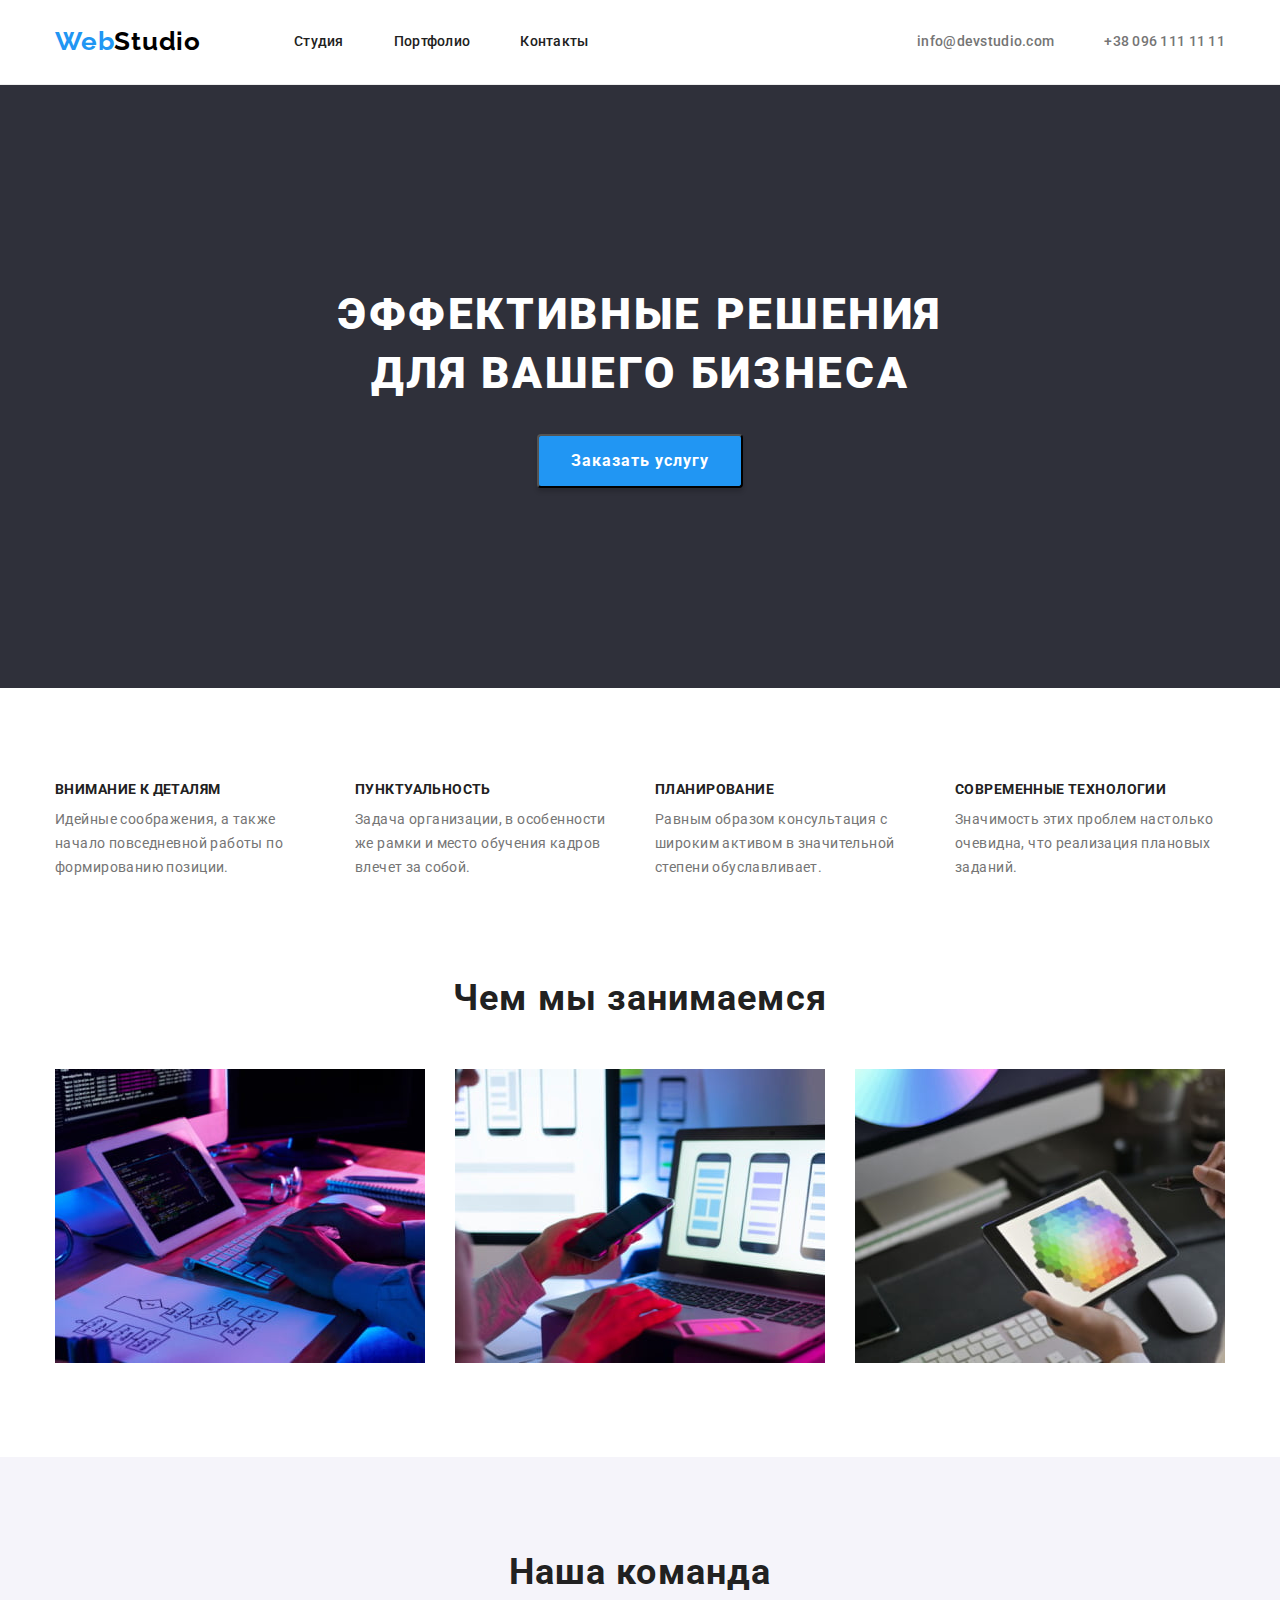
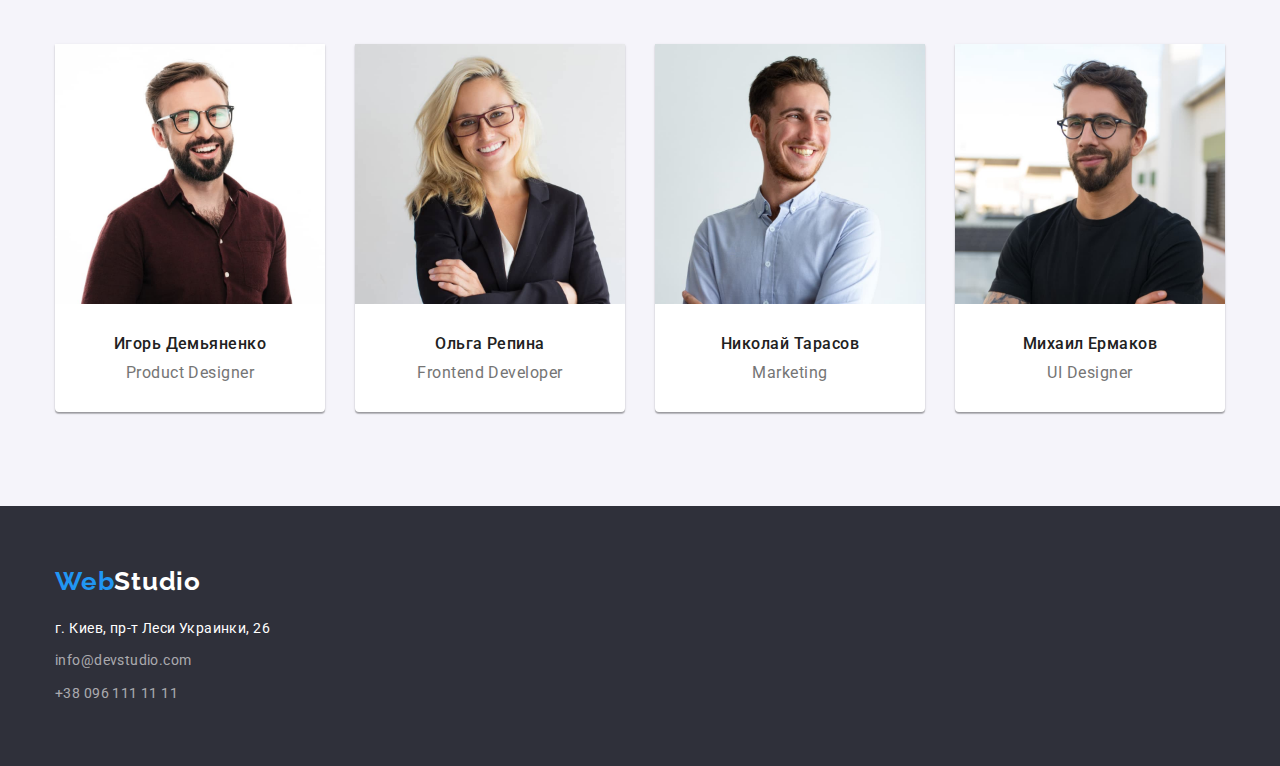
==== index.html @ 852a6ca8 "Додавання фону" ====
<!DOCTYPE html>
<html lang="ru">

<head>
    <meta charset="UTF-8">
    <meta http-equiv="X-UA-Compatible" content="IE=edge">
    <meta name="viewport" content="width=device-width, initial-scale=1.0">
    <link rel="preconnect" href="https://fonts.googleapis.com">
    <link rel="preconnect" href="https://fonts.gstatic.com" crossorigin>
    <link href="https://fonts.googleapis.com/css2?family=Raleway:wght@700&family=Roboto:wght@400;500;700;900&display=swap"
        rel="stylesheet">
    <link rel="stylesheet" href="https://cdnjs.cloudflare.com/ajax/libs/modern-normalize/1.0.0/modern-normalize.min.css"/>
    <link rel="stylesheet" href="./css/styles.css">
    <title>Студия</title>
</head>

<body>
    <header class="page-header">
        <div class="container main-nav">
            <nav class="main-nav">
                <a class="logo" href="./index.html">Web<span class="logo-header">Studio</span></a>
                <ul class="site-nav">
                    <li class="site-nav-item"><a class="site-nav-link" href="#">Студия</a></li>
                    <li class="site-nav-item"><a class="site-nav-link" href="./portfolio.html">Портфолио</a></li>
                    <li class="site-nav-item"><a class="site-nav-link" href="#">Контакты</a></li>
                </ul>
            </nav>
            <ul class="auth-nav">
                <li class="auth-nav-item"><a class="auth-nav-link" href="mailto:info@devstudio.com">info@devstudio.com</a></li>
                <li class="auth-nav-item"><a class="auth-nav-link" href="tel:+380961111111">+38 096 111 11 11</a></li>
            </ul>
        </div>
    </header>
    <main class="page-main">
        <!--Шапка-->
        <section class="main-section">
            <div class="container">
                <h1 class="main-title">Эффективные решения для вашего бизнеса</h1>
                <button class="main-button" type="button">Заказать услугу</button>
            </div>
        </section>
        <!--Особенности-->
        <section class="section">
            <div class="container">
                <h2 class="visually-hidden">Наши преимущества</h2>
                <ul class="feature-list">
                    <li class="feature-list-item">
                        <h3 class="feature-list-title">Внимание к деталям</h3>
                        <p class="feature-list-text">Идейные соображения, а также начало повседневной работы по формированию позиции.
                        </p>
                    </li>
                    <li class="feature-list-item">
                        <h3 class="feature-list-title">Пунктуальность</h3>
                        <p class="feature-list-text">Задача организации, в особенности же рамки и место обучения кадров влечет за собой.
                        </p>
                    </li>
                    <li class="feature-list-item">
                        <h3 class="feature-list-title">Планирование</h3>
                        <p class="feature-list-text">Равным образом консультация с широким активом в значительной степени обуславливает.
                        </p>
                    </li>
                    <li class="feature-list-item">
                        <h3 class="feature-list-title">Современные технологии</h3>
                        <p class="feature-list-text">Значимость этих проблем настолько очевидна, что реализация плановых заданий.</p>
                    </li>
                </ul>
            </div>
        </section>
        <!--Чем мы занимаемся-->
        <section class="work section">
            <div class="container">
                <h2 class="section-title">Чем мы занимаемся</h2>
                <ul class="work-list">
                    <li class="work-list-item"><img src="./images/box1.jpg" alt="Печатает разметку сайта или приложении" width="370" height="294">
                    </li>
                    <li class="work-list-item"><img src="./images/box2.jpg" alt="Разрабатывает мобильные приложения" width="370" height="294">
                    </li>
                    <li class="work-list-item"><img src="./images/box3.jpg" alt="Оформляет сайты или приложения" width="370" height="294"></li>
                </ul>
            </div>
        </section>
        <!--Наша команда-->
        <section class="team section">
            <div class="container">
                <h2 class="section-title">Наша команда</h2>
                <ul class="team-list">
                    <li class="team-list-item">
                        <img src="./images/Igor_Demyanenko.jpg" alt="Игорь Демьяненко" width="270" height="260">
                        <div class="team-info">
                            <h3 class="team-list-title">Игорь Демьяненко</h3>
                            <p class="team-list-text">Product Designer</p>
                        </div>
                    </li>
                    <li class="team-list-item">
                        <img src="./images/Olga_Repina.jpg" alt="Ольга Репина" width="270" height="260">
                        <div class="team-info">
                            <h3 class="team-list-title">Ольга Репина</h3>
                            <p class="team-list-text">Frontend Developer</p>
                        </div>
                    </li>
                    <li class="team-list-item">
                        <img src="./images/Nikolai_Tarasov.jpg" alt="Николай Тарасов" width="270" height="260">
                        <div class="team-info">
                            <h3 class="team-list-title">Николай Тарасов</h3>
                            <p class="team-list-text">Marketing</p>
                        </div>
                    </li>
                    <li class="team-list-item">
                        <img src="./images/Mikhail_Ermakov.jpg" alt="Михаил Ермаков" width="270" height="260">
                        <div class="team-info">
                            <h3 class="team-list-title">Михаил Ермаков</h3>
                            <p class="team-list-text">UI Designer</p>
                        </div>
                    </li>
                </ul>
            </div>
        </section>
    </main>
    <footer class="page-footer">
        <div class="container footer-list">
            <a class="logo" href="./index.html">Web<span class="logo-footer">Studio</span></a>
            <address class="addres-info">
                <ul class="address-list">
                    <li class="address-item"><a class="address-list-map" href="http://surl.li/bkaxq" target="_blank" rel="noreferrer noopener">г. Киев,
                            пр-т Леси Украинки, 26</a></li>
                    <li class="address-item"><a class="address-list-link" href="mailto:info@devstudio.com">info@devstudio.com</a></li>
                    <li class="address-item"><a class="address-list-link" href="tel:+380961111111">+38 096 111 11 11</a></li>
                </ul>
            </address>
        </div>
    </footer>
</body>
</html>
---- css/styles.css ----
:root {
    --title-color: #212121;
    --text-color: #757575;
    --accent-color: #2196f3;
    --primary-white-color: #ffffff;
    --whitecolor-60color: rgba(255, 255, 255, 0.6);
    --dark-background-color: #2f303a;
    --light-background-color: #f5f4fa;
    --logo-black: #000000;
    --box-shadow-color:rgba(0, 0, 0, 0.15);
    --border-color: #eeeeee;
  }
  body {
    font-family: 'Roboto', sans-serif;
    color: var(--text-color);
    background-color: var(--primary-white-color)
  }
  ul {
    list-style: none;
    margin-top: 0px;
    margin-bottom: 0px;
    padding: 0px;
  }
  h1, h2, h3, p {
    margin: 0px 0px;
  }
  .visually-hidden {
    position: absolute;
    clip: rect(0 0 0 0);
    width: 1px;
    height: 1px;
    margin: -1px;
  }
  img {
    display: block;
    max-width: 100%;
    height: auto;
  }
  .container {
    width: 1200px;
    margin: 0 auto;
    padding-left: 15px;
    padding-right: 15px;
  }
  .section {
    padding: 94px 0px;
  }
  .section-title {
    color: var(--title-color);
    font-weight: 700;
    font-size: 36px;
    line-height: 1.17;
    text-align: center;
    letter-spacing: 0.03em;
  }
  .page-header {
    border-bottom: 1px solid var(--border-color);
  }
  /*Лого*/
  .logo {
    font-family: 'Raleway';
    color: var(--accent-color);
    font-weight: 700;
    font-size: 26px;
    line-height: 1.19;
    letter-spacing: 0.03em;
    text-decoration-line: none;
  }
  .logo-header {
    padding: 24px 0 25px;
    color: var(--logo-black);
    font-weight: 700;
    font-size: 26px;
    line-height: 1.19;
    letter-spacing: 0.03em;
  }
  .logo-footer {
    margin-top: 60px;
    margin-bottom: 20px;
    color: var(--primary-white-color);
    font-weight: 700;
    font-size: 26px;
    line-height: 1.19;
    letter-spacing: 0.03em;
  }
  /*Навігація*/
  .main-nav {
    display: flex;
    align-items: center;
    justify-content: space-between;
  }
  .site-nav {
    display: flex;
    margin-left: 93px;
  }
  .site-nav-item:not(:last-child) {
    margin-right: 50px;
  }
  .site-nav-link {
    display: block;
    padding: 32px 0;
    color: var(--title-color);
    font-weight: 500;
    font-size: 14px;
    line-height: 1.14;
    letter-spacing: 0.02em;
    text-decoration-line: none;
  }
  .site-nav-link:hover,
  .site-nav-link:focus {
    color: var(--accent-color);
  }
  .auth-nav {
    display: flex;
  }
  .auth-nav-item:not(:last-child) {
    margin-right: 50px;
  }
  .auth-nav-link {
    display: block;
    padding: 32px 0;
    color: var(--text-color);
    font-weight: 500;
    font-size: 14px;
    line-height: 1.4;
    letter-spacing: 0.02em;
    text-decoration-line: none;
  }
  .auth-nav-link:hover,
  .auth-nav-link:focus {
    color: var(--accent-color);
  }
  /*Шапка*/
  .main-section,
  .page-footer {
    background-color: var(--dark-background-color);
  }
  .main-section {
    padding: 200px 0 200px;
  }
  .main-title {
    color: var(--primary-white-color);
    font-weight: 900;
    font-size: 44px;
    line-height: 1.36;
    text-align: center;
    letter-spacing: 0.06em;
    text-transform: uppercase;
    max-width: 696px;
    margin: 0px auto 30px;
  }
  .main-button {
    color: var(--primary-white-color);
    background: var(--accent-color);
    font-weight: 700;
    font-size: 16px;
    line-height: 1.88;
    display: flex;
    align-items: center;
    text-align: center;
    letter-spacing: 0.06em;
    box-shadow: 0px 4px 4px var(--box-shadow-color);
    border-radius: 4px;
    cursor: pointer;
    margin: 0 auto;
    padding: 10px 32px;
  }
  /*Особенности*/
  .feature-list {
    display: flex;
    padding: 0px;
    margin: 0px;
  }
  .feature-list-item {
    width: 270px;
    height: 101px;
  }
  .feature-list-item:not(:last-child) {
    margin-right: 30px;
  }
  .feature-list-title {
    margin-bottom: 10px;
    color: var(--title-color);
    font-weight: 700;
    font-size: 14px;
    line-height: 1.14;
    letter-spacing: 0.03em;
    text-transform: uppercase;
  }
  .feature-list-text {
    font-size: 14px;
    line-height: 1.71;
    letter-spacing: 0.03em;
  }
  /*Чим ми займаємось*/
  .work {
    padding-top: 0px;
  }
  .work-list {
    display: flex;
    margin-top: 50px;
    padding: 0px;
  }
  .work-list-item:not(:last-child) {
    margin-right: 30px;
  }
  /*Наша команда*/
  .team {
    background-color: var(--light-background-color);
  }
  .team-list {
    display: flex;
    padding: 0px;
    margin: 50px 0 0;
  }
  .team-list-item:not(:last-child) {
    margin-right: 30px;
  }
  .team-list-item {
    background-color: var(--primary-white-color);
    box-shadow: 0px 1px 3px rgba(0, 0, 0, 0.12),
    0px 1px 1px rgba(0, 0, 0, 0.14),
    0px 2px 1px rgba(0, 0, 0, 0.2);
    border-radius: 0px 0px 4px 4px;
  }
  .team-info {
    padding-top: 30px;
    padding-bottom: 30px;
  }
  .team-list-title {
    margin-bottom: 10px;
    color: var(--title-color);
    font-weight: 500;
    font-size: 16px;
    line-height: 1.19;
    text-align: center;
    letter-spacing: 0.03em;
  }
  .team-list-text {
    font-size: 16px;
    line-height: 1.19;
    text-align: center;
    letter-spacing: 0.03em;
  }
  /*Підвал*/
  .page-footer {
    padding-top: 60px;
    padding-bottom: 60px;
  }
  .addres-info {
    margin-top: 20px;
  }
  .address-item:not(:first-child) {
    margin-top: 9px;
  }
  .address-list-map {
    color: var(--primary-white-color);
    font-size: 14px;
    line-height: 1.71;
    letter-spacing: 0.03em;
    font-style: normal;
    text-decoration-line: none;
  }
  .address-list-link {
    color: var(--whitecolor-60color);
    font-size: 14px;
    line-height: 1.71;
    letter-spacing: 0.03em;
    font-style: normal;
    text-decoration-line: none;
  }
  .address-list-map:hover,
  .address-list-map:focus {
    color: var(--accent-color);
  }
  .address-list-link:hover,
  .address-list-link:focus {
    color: var(--accent-color);
  }
  /*ПОРТФОЛІО*/
  /*Фільтри*/
  .container .portfolio {
    margin-top: 94px;
    margin-bottom: 94px;
  }
  .filters {
    display: flex;
    justify-content: center;
    margin-bottom: 50px;
  }
  .filters-item:not(:last-child) {
    margin-right: 8px;
  }
  .filters-button {
    background-color: var(--light-background-color);
    color: var(--title-color);
    font-weight: 500;
    font-size: 16px;
    line-height: 1.62;
    text-align: center;
    letter-spacing: 0.03em;
    cursor: pointer;
    border-radius: 4px;
    border: none;
    padding: 6px 22px;
  }
  .filters-button:hover,
  .filters-button:focus {
    color: var(--primary-white-color);
    background-color: var(--accent-color);
  }
  /*Проекти*/
  .projects {
    display: flex;
    flex-wrap: wrap;
    margin-top: -30px;
    margin-left: -30px;
  }
  .projects-item {
    margin-top: 30px;
    margin-left: 30px;
    flex-basis: calc((100% - 90px) / 3);
  }
  .projects-content {
    padding: 20px 24px;
    border: 1px solid var(--border-color)
  }
  .projects-title {
    margin-bottom: 4px;
    color: var(--title-color);
    font-weight: 700;
    font-size: 18px;
    line-height: 2;
    letter-spacing: 0.06em;
  }
  .projects-text {
    font-size: 16px;
    line-height: 1.88;
    letter-spacing: 0.03em;
  }
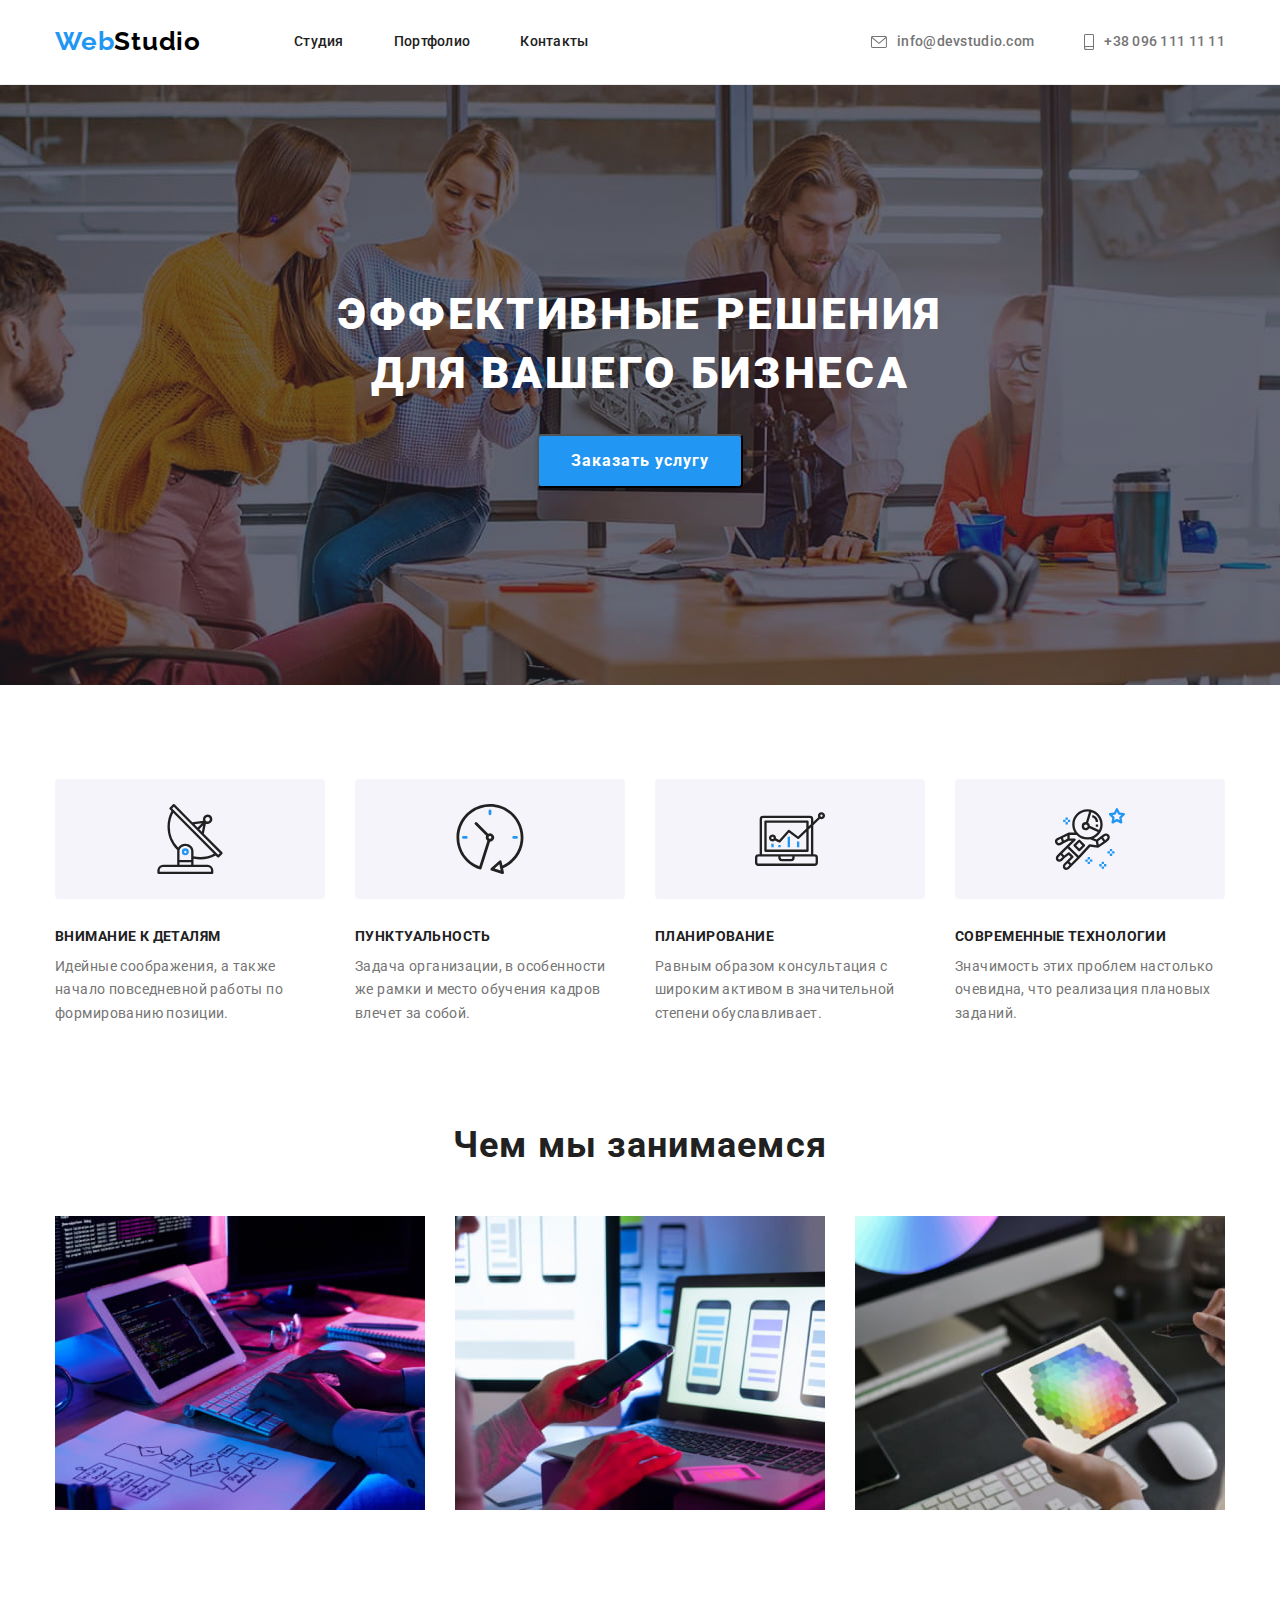
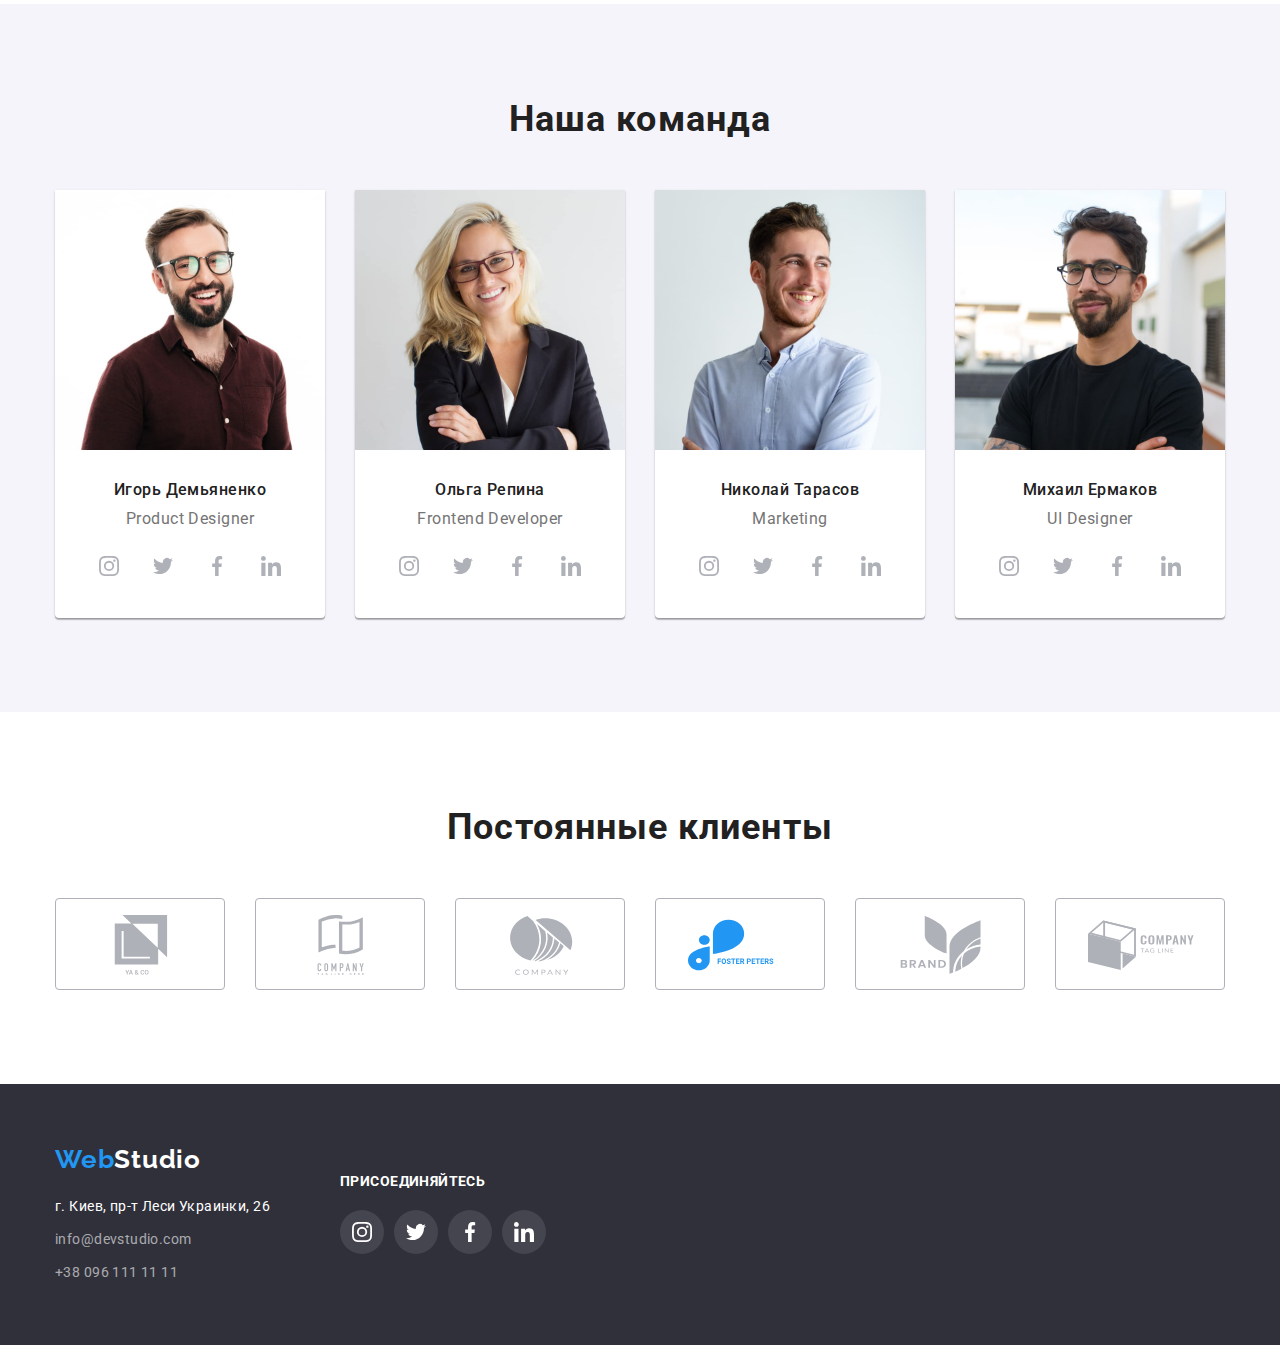
==== commit d253b0bd: "Додавання іконок" ====
--- a/index.html
+++ b/index.html
@@ -26,14 +26,23 @@
                 </ul>
             </nav>
             <ul class="auth-nav">
-                <li class="auth-nav-item"><a class="auth-nav-link" href="mailto:info@devstudio.com">info@devstudio.com</a></li>
-                <li class="auth-nav-item"><a class="auth-nav-link" href="tel:+380961111111">+38 096 111 11 11</a></li>
+                <li class="auth-nav-item">
+                    <a class="auth-nav-link" href="mailto:info@devstudio.com">
+                        <svg class="auth-nav-icon" width="16px" height="12px">
+                            <use href="./images/symbol-defs.svg#envelope"></use>
+                        </svg>
+                        info@devstudio.com</a></li>
+                <li class="auth-nav-item"><a class="auth-nav-link" href="tel:+380961111111">
+                    <svg class="auth-nav-icon" width="10px" height="16px">
+                        <use href="./images/symbol-defs.svg#smartphone"></use>
+                    </svg>
+                    +38 096 111 11 11</a></li>
             </ul>
         </div>
     </header>
     <main class="page-main">
         <!--Шапка-->
-        <section class="main-section">
+        <section class="main-section overlay">
             <div class="container">
                 <h1 class="main-title">Эффективные решения для вашего бизнеса</h1>
                 <button class="main-button" type="button">Заказать услугу</button>
@@ -45,21 +54,41 @@
                 <h2 class="visually-hidden">Наши преимущества</h2>
                 <ul class="feature-list">
                     <li class="feature-list-item">
+                        <div class="feature-icon">
+                            <svg class="auth-nav-icon" width="70px" height="70px">
+                                <use href="./images/symbol-defs.svg#antenna"></use>
+                            </svg>
+                        </div>
                         <h3 class="feature-list-title">Внимание к деталям</h3>
                         <p class="feature-list-text">Идейные соображения, а также начало повседневной работы по формированию позиции.
                         </p>
                     </li>
                     <li class="feature-list-item">
+                        <div class="feature-icon">
+                            <svg class="auth-nav-icon" width="70px" height="70px">
+                                <use href="./images/symbol-defs.svg#clock"></use>
+                            </svg>
+                        </div>
                         <h3 class="feature-list-title">Пунктуальность</h3>
                         <p class="feature-list-text">Задача организации, в особенности же рамки и место обучения кадров влечет за собой.
                         </p>
                     </li>
                     <li class="feature-list-item">
+                        <div class="feature-icon">
+                            <svg class="auth-nav-icon" width="70px" height="70px">
+                                <use href="./images/symbol-defs.svg#diagram"></use>
+                            </svg>
+                        </div>
                         <h3 class="feature-list-title">Планирование</h3>
                         <p class="feature-list-text">Равным образом консультация с широким активом в значительной степени обуславливает.
                         </p>
                     </li>
                     <li class="feature-list-item">
+                        <div class="feature-icon">
+                            <svg class="auth-nav-icon" width="70px" height="70px">
+                                <use href="./images/symbol-defs.svg#astronaut"></use>
+                            </svg>
+                        </div>
                         <h3 class="feature-list-title">Современные технологии</h3>
                         <p class="feature-list-text">Значимость этих проблем настолько очевидна, что реализация плановых заданий.</p>
                     </li>
@@ -89,6 +118,36 @@
                         <div class="team-info">
                             <h3 class="team-list-title">Игорь Демьяненко</h3>
                             <p class="team-list-text">Product Designer</p>
+                            <ul class="social-list">
+                                <li class="social-item">
+                                    <a>
+                                        <svg class="social-icon" width="20px" height="20px">
+                                            <use href="./images/symbol-defs.svg#instagram"></use>
+                                        </svg>
+                                    </a>
+                                </li>
+                                <li class="social-item">
+                                    <a>
+                                        <svg class="social-icon" width="20px" height="20px">
+                                            <use href="./images/symbol-defs.svg#twitter"></use>
+                                        </svg>
+                                    </a>
+                                </li>
+                                <li class="social-item">
+                                    <a>
+                                        <svg class="social-icon" width="20px" height="20px">
+                                            <use href="./images/symbol-defs.svg#facebook"></use>
+                                        </svg>
+                                    </a>
+                                </li>
+                                <li class="social-item">
+                                    <a>
+                                        <svg class="social-icon" width="20px" height="20px">
+                                            <use href="./images/symbol-defs.svg#linkedin"></use>
+                                        </svg>
+                                    </a>
+                                </li>
+                            </ul>
                         </div>
                     </li>
                     <li class="team-list-item">
@@ -96,6 +155,36 @@
                         <div class="team-info">
                             <h3 class="team-list-title">Ольга Репина</h3>
                             <p class="team-list-text">Frontend Developer</p>
+                            <ul class="social-list">
+                                <li class="social-item">
+                                    <a>
+                                        <svg class="social-icon" width="20px" height="20px">
+                                            <use href="./images/symbol-defs.svg#instagram"></use>
+                                        </svg>
+                                    </a>
+                                </li>
+                                <li class="social-item">
+                                    <a>
+                                        <svg class="social-icon" width="20px" height="20px">
+                                            <use href="./images/symbol-defs.svg#twitter"></use>
+                                        </svg>
+                                    </a>
+                                </li>
+                                <li class="social-item">
+                                    <a>
+                                        <svg class="social-icon" width="20px" height="20px">
+                                            <use href="./images/symbol-defs.svg#facebook"></use>
+                                        </svg>
+                                    </a>
+                                </li>
+                                <li class="social-item">
+                                    <a>
+                                        <svg class="social-icon" width="20px" height="20px">
+                                            <use href="./images/symbol-defs.svg#linkedin"></use>
+                                        </svg>
+                                    </a>
+                                </li>
+                            </ul>
                         </div>
                     </li>
                     <li class="team-list-item">
@@ -103,6 +192,36 @@
                         <div class="team-info">
                             <h3 class="team-list-title">Николай Тарасов</h3>
                             <p class="team-list-text">Marketing</p>
+                            <ul class="social-list">
+                                <li class="social-item">
+                                    <a>
+                                        <svg class="social-icon" width="20px" height="20px">
+                                            <use href="./images/symbol-defs.svg#instagram"></use>
+                                        </svg>
+                                    </a>
+                                </li>
+                                <li class="social-item">
+                                    <a>
+                                        <svg class="social-icon" width="20px" height="20px">
+                                            <use href="./images/symbol-defs.svg#twitter"></use>
+                                        </svg>
+                                    </a>
+                                </li>
+                                <li class="social-item">
+                                    <a>
+                                        <svg class="social-icon" width="20px" height="20px">
+                                            <use href="./images/symbol-defs.svg#facebook"></use>
+                                        </svg>
+                                    </a>
+                                </li>
+                                <li class="social-item">
+                                    <a>
+                                        <svg class="social-icon" width="20px" height="20px">
+                                            <use href="./images/symbol-defs.svg#linkedin"></use>
+                                        </svg>
+                                    </a>
+                                </li>
+                            </ul>
                         </div>
                     </li>
                     <li class="team-list-item">
@@ -110,7 +229,75 @@
                         <div class="team-info">
                             <h3 class="team-list-title">Михаил Ермаков</h3>
                             <p class="team-list-text">UI Designer</p>
-                        </div>
+                            <ul class="social-list">
+                                <li class="social-item">
+                                    <a>
+                                        <svg class="social-icon" width="20px" height="20px">
+                                            <use href="./images/symbol-defs.svg#instagram"></use>
+                                        </svg>
+                                    </a>
+                                </li>
+                                <li class="social-item">
+                                    <a>
+                                        <svg class="social-icon" width="20px" height="20px">
+                                            <use href="./images/symbol-defs.svg#twitter"></use>
+                                        </svg>
+                                    </a>
+                                </li>
+                                <li class="social-item">
+                                    <a>
+                                        <svg class="social-icon" width="20px" height="20px">
+                                            <use href="./images/symbol-defs.svg#facebook"></use>
+                                        </svg>
+                                    </a>
+                                </li>
+                                <li class="social-item">
+                                    <a>
+                                        <svg class="social-icon" width="20px" height="20px">
+                                            <use href="./images/symbol-defs.svg#linkedin"></use>
+                                        </svg>
+                                    </a>
+                                </li>
+                            </ul>
+                        </div>
+                    </li>
+                </ul>
+            </div>
+        </section>
+        <!--Постоянные клиенты-->
+        <section class="section">
+            <div class="container">
+                <h2 class="section-title">Постоянные клиенты</h2>
+                <ul class="client-list">
+                    <li class="client-item">
+                        <svg width="106px" height="60px">
+                            <use href="./images/symbol-defs.svg#client1"></use>
+                        </svg>
+                    </li>
+                    <li class="client-item">
+                        <svg width="106px" height="60px">
+                            <use href="./images/symbol-defs.svg#client2"></use>
+                        </svg>
+                    </li>
+                    <li class="client-item">
+                        <svg width="106px" height="60px">
+                            <use href="./images/symbol-defs.svg#client3"></use>
+                        </svg>
+                    </li>
+                    <li class="client-item">
+                        <svg width="106px" height="60px">
+                            <use href="./images/symbol-defs.svg#client4"></use>
+                        </svg>
+                    </li>
+                    <li class="client-item">
+                        <svg width="106px" height="60px">
+                            <use href="./images/symbol-defs.svg#client5"></use>
+                        </svg>
+                    </li>
+                    <li class="client-item">
+                        <svg width="106px" height="60px">
+                            <use href="./images/symbol-defs.svg#client6"></use>
+                        </svg>
                     </li>
                 </ul>
             </div>
@@ -118,15 +305,52 @@
     </main>
     <footer class="page-footer">
         <div class="container footer-list">
-            <a class="logo" href="./index.html">Web<span class="logo-footer">Studio</span></a>
-            <address class="addres-info">
-                <ul class="address-list">
-                    <li class="address-item"><a class="address-list-map" href="http://surl.li/bkaxq" target="_blank" rel="noreferrer noopener">г. Киев,
-                            пр-т Леси Украинки, 26</a></li>
-                    <li class="address-item"><a class="address-list-link" href="mailto:info@devstudio.com">info@devstudio.com</a></li>
-                    <li class="address-item"><a class="address-list-link" href="tel:+380961111111">+38 096 111 11 11</a></li>
-                </ul>
-            </address>
+            <div>
+                <a class="logo" href="./index.html">Web<span class="logo-footer">Studio</span></a>
+                <address class="addres-info">
+                    <ul class="address-list">
+                        <li class="address-item"><a class="address-list-map" href="http://surl.li/bkaxq" target="_blank"
+                                rel="noreferrer noopener">г. Киев,
+                                пр-т Леси Украинки, 26</a></li>
+                        <li class="address-item"><a class="address-list-link" href="mailto:info@devstudio.com">info@devstudio.com</a>
+                        </li>
+                        <li class="address-item"><a class="address-list-link" href="tel:+380961111111">+38 096 111 11 11</a></li>
+                    </ul>
+                </address>
+            </div>
+            <div class="footer-social-media">
+                <h3>ПРИСОЕДИНЯЙТЕСЬ</h3>
+                <ul class="footer-social-list">
+                    <li class="social-item footer-social-item">
+                        <a>
+                            <svg class="social-icon" width="20px" height="20px">
+                                <use href="./images/symbol-defs.svg#instagram"></use>
+                            </svg>
+                        </a>
+                    </li>
+                    <li class="social-item footer-social-item">
+                        <a>
+                            <svg class="social-icon" width="20px" height="20px">
+                                <use href="./images/symbol-defs.svg#twitter"></use>
+                            </svg>
+                        </a>
+                    </li>
+                    <li class="social-item footer-social-item">
+                        <a>
+                            <svg class="social-icon" width="20px" height="20px">
+                                <use href="./images/symbol-defs.svg#facebook"></use>
+                            </svg>
+                        </a>
+                    </li>
+                    <li class="social-item footer-social-item">
+                        <a>
+                            <svg class="social-icon" width="20px" height="20px">
+                                <use href="./images/symbol-defs.svg#linkedin"></use>
+                            </svg>
+                        </a>
+                    </li>
+                </ul>
+            </div>
         </div>
     </footer>
 </body>
--- a/css/styles.css
+++ b/css/styles.css
@@ -8,7 +8,9 @@
     --light-background-color: #f5f4fa;
     --logo-black: #000000;
     --box-shadow-color:rgba(0, 0, 0, 0.15);
+    --background-item-footer: #44454E;
     --border-color: #eeeeee;
+    --icon-color: #afb1b8;
   }
   body {
     font-family: 'Roboto', sans-serif;
@@ -117,9 +119,11 @@
     margin-right: 50px;
   }
   .auth-nav-link {
-    display: block;
+    display: flex;
+    align-items: center;
     padding: 32px 0;
     color: var(--text-color);
+    fill: var(--text-color);
     font-weight: 500;
     font-size: 14px;
     line-height: 1.4;
@@ -129,8 +133,26 @@
   .auth-nav-link:hover,
   .auth-nav-link:focus {
     color: var(--accent-color);
-  }
+    fill: var(--accent-color);
+  }
+  .auth-nav-icon {
+    margin-right: 10px;
+  }
+  
   /*Шапка*/
+  .overlay {
+    max-width: 1600px;
+    height: 600px;
+    margin: 0 auto;
+    background-image: linear-gradient(to right,
+      rgba(47, 48, 58, 0.4),
+      rgba(47, 48, 58, 0.4)
+      ),
+      url(../images/overlay.jpg);
+    background-repeat: no-repeat;
+    background-position: center;
+    background-size: cover;
+  }
   .main-section,
   .page-footer {
     background-color: var(--dark-background-color);
@@ -171,9 +193,17 @@
     padding: 0px;
     margin: 0px;
   }
+  .feature-icon {
+    width: 270px;
+    height: 120px;
+    padding: 25px 100px;
+    margin-bottom: 30px;
+    background-color: var(--light-background-color);
+    border-radius: 4px;
+  }
   .feature-list-item {
     width: 270px;
-    height: 101px;
+    height: 251px;
   }
   .feature-list-item:not(:last-child) {
     margin-right: 30px;
@@ -191,6 +221,26 @@
     font-size: 14px;
     line-height: 1.71;
     letter-spacing: 0.03em;
+  }
+  .social-list {
+    display: flex;
+    align-items: center;
+    margin: 16px 32px 0px;
+  }
+  .social-item {
+    width: 44px;
+    height: 44px;
+    padding: 12px 12px;
+    border-radius: 50%;
+    fill: var(--icon-color);
+  }
+  .social-item:not(:last-child) {
+    margin-right: 10px;
+  }
+  .social-item:hover,
+  .social-item:focus {
+    background-color: #2196f3;
+    fill: var(--primary-white-color);
   }
   /*Чим ми займаємось*/
   .work {
@@ -242,13 +292,35 @@
     text-align: center;
     letter-spacing: 0.03em;
   }
+  /*Клієнти*/
+  .client-list {
+    display: flex;
+    align-items: center;
+    margin-top: 50px;
+  }
+  .client-item {
+    width: 170px;
+    height: 92px;
+    padding: 16px 32px;
+    border: 1px solid var(--icon-color);
+    box-sizing: border-box;
+    border-radius: 4px;
+  }
+  .client-item:not(:last-child) {
+    margin-right: 30px;
+  }
   /*Підвал*/
   .page-footer {
     padding-top: 60px;
     padding-bottom: 60px;
   }
+  .footer-list {
+    display: flex;
+    align-items: center;
+  }
   .addres-info {
     margin-top: 20px;
+    margin-right: 70px;
   }
   .address-item:not(:first-child) {
     margin-top: 9px;
@@ -276,6 +348,26 @@
   .address-list-link:hover,
   .address-list-link:focus {
     color: var(--accent-color);
+  }
+  .footer-social-list {
+    display: flex;
+    align-items: center;
+  }
+  .footer-social-media h3 {
+    font-weight: 700;
+    font-size: 14px;
+    line-height: 1.14;
+    letter-spacing: 0.03em;
+    color: var(--primary-white-color);
+    margin-bottom: 20px;
+  }
+  .footer-social-item {
+    width: 44px;
+    height: 44px;
+    padding: 12px;
+    border-radius: 50%;
+    fill: var(--primary-white-color);
+    background-color: var(--background-item-footer);
   }
   /*ПОРТФОЛІО*/
   /*Фільтри*/
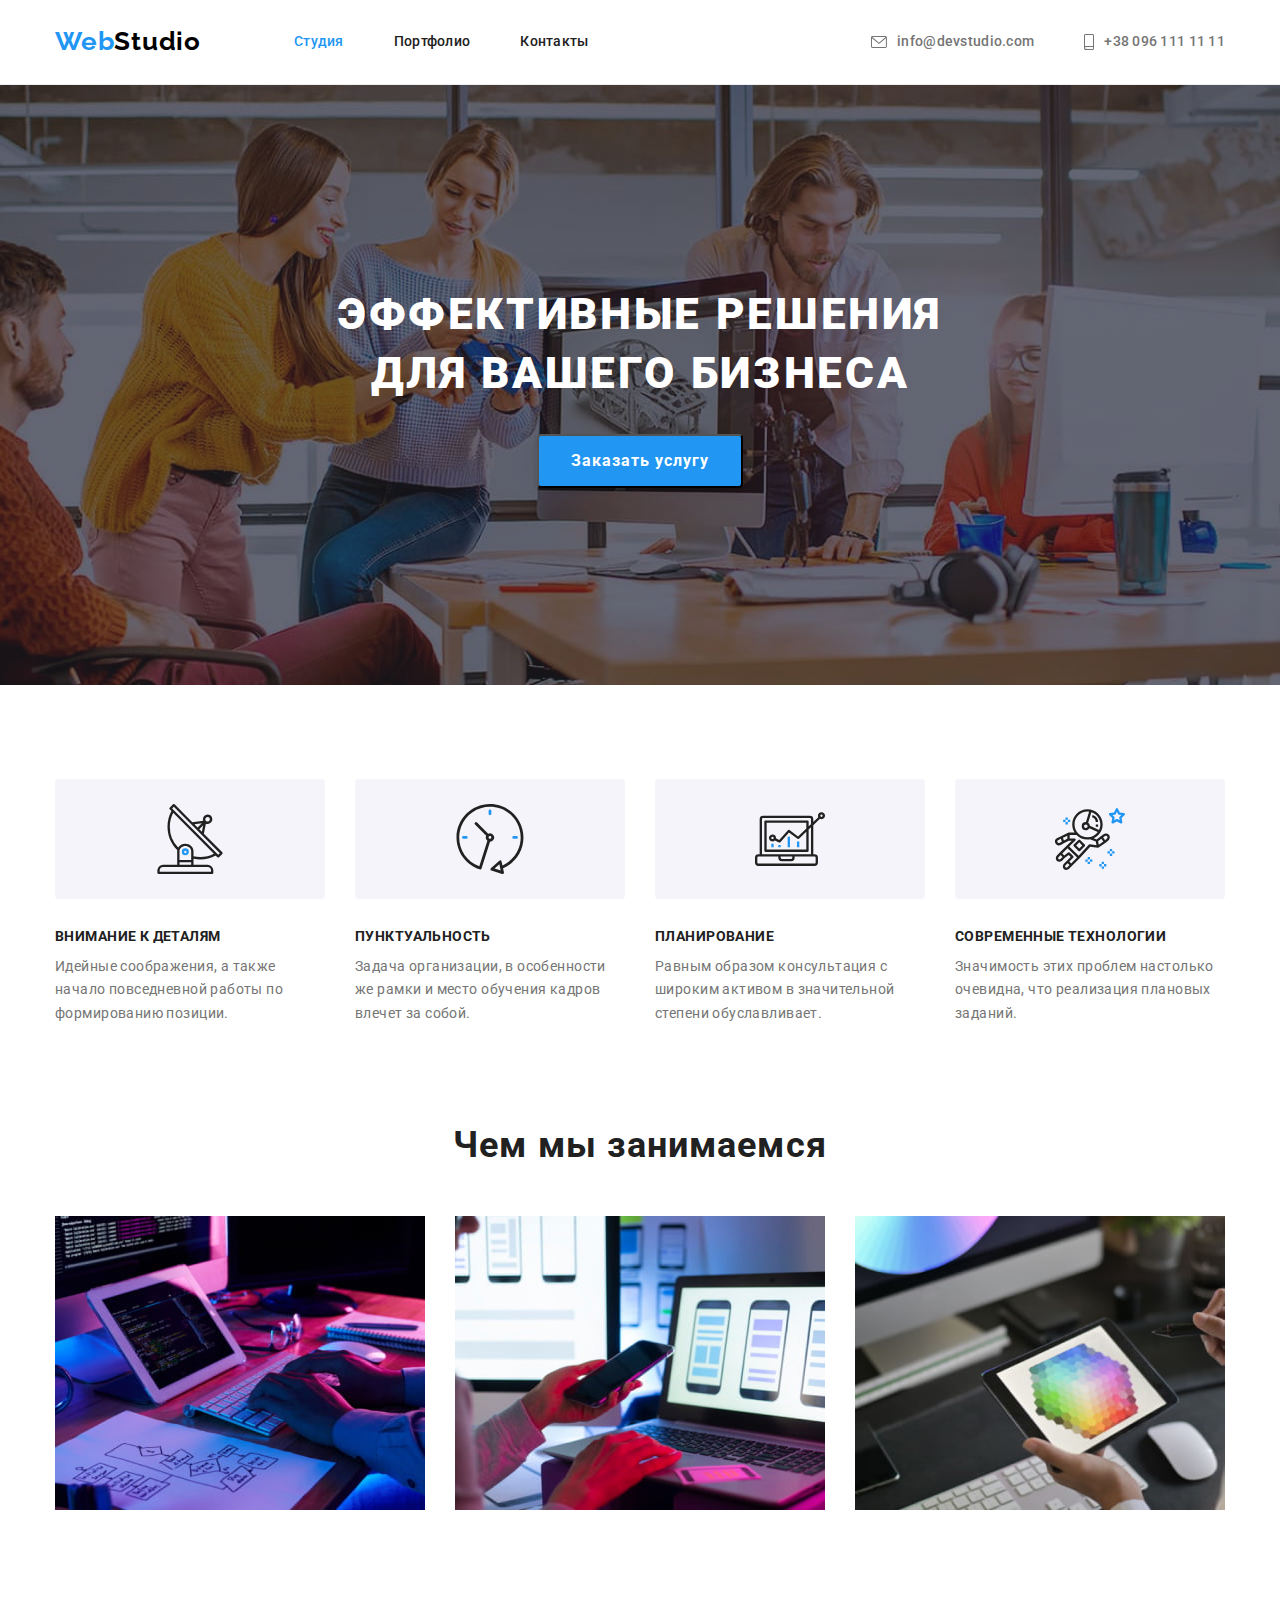
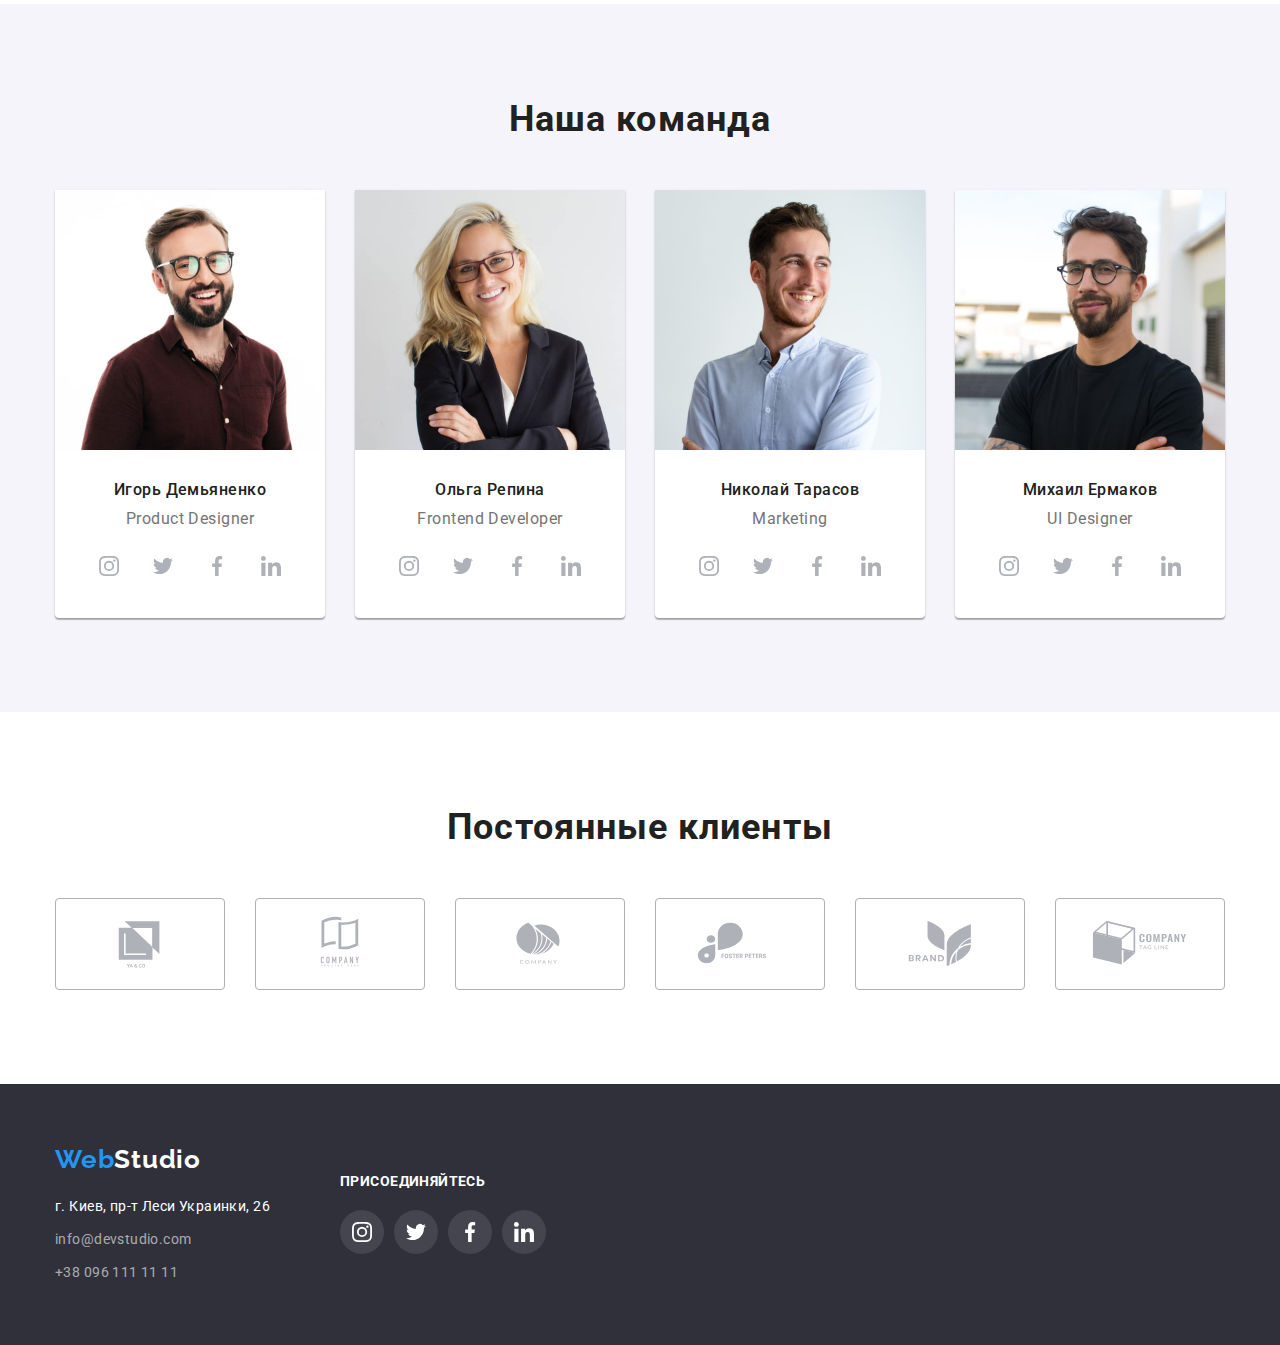
==== commit 20a2538d: "Векторна графіка та інші декоративні елементи" ====
--- a/index.html
+++ b/index.html
@@ -20,7 +20,7 @@
             <nav class="main-nav">
                 <a class="logo" href="./index.html">Web<span class="logo-header">Studio</span></a>
                 <ul class="site-nav">
-                    <li class="site-nav-item"><a class="site-nav-link" href="#">Студия</a></li>
+                    <li class="site-nav-item"><a class="site-nav-link active-link" href="#">Студия</a></li>
                     <li class="site-nav-item"><a class="site-nav-link" href="./portfolio.html">Портфолио</a></li>
                     <li class="site-nav-item"><a class="site-nav-link" href="#">Контакты</a></li>
                 </ul>
@@ -113,35 +113,36 @@
             <div class="container">
                 <h2 class="section-title">Наша команда</h2>
                 <ul class="team-list">
+                    <!--Демьяненко-->
                     <li class="team-list-item">
                         <img src="./images/Igor_Demyanenko.jpg" alt="Игорь Демьяненко" width="270" height="260">
                         <div class="team-info">
                             <h3 class="team-list-title">Игорь Демьяненко</h3>
                             <p class="team-list-text">Product Designer</p>
                             <ul class="social-list">
-                                <li class="social-item">
-                                    <a>
+                                <li  class="social-item">
+                                    <a class="social-link" href="">
                                         <svg class="social-icon" width="20px" height="20px">
                                             <use href="./images/symbol-defs.svg#instagram"></use>
                                         </svg>
                                     </a>
                                 </li>
                                 <li class="social-item">
-                                    <a>
+                                    <a class="social-link" href="">
                                         <svg class="social-icon" width="20px" height="20px">
                                             <use href="./images/symbol-defs.svg#twitter"></use>
                                         </svg>
                                     </a>
                                 </li>
                                 <li class="social-item">
-                                    <a>
+                                    <a class="social-link" href="">
                                         <svg class="social-icon" width="20px" height="20px">
                                             <use href="./images/symbol-defs.svg#facebook"></use>
                                         </svg>
                                     </a>
                                 </li>
                                 <li class="social-item">
-                                    <a>
+                                    <a class="social-link" href="">
                                         <svg class="social-icon" width="20px" height="20px">
                                             <use href="./images/symbol-defs.svg#linkedin"></use>
                                         </svg>
@@ -150,6 +151,7 @@
                             </ul>
                         </div>
                     </li>
+                    <!--Репина-->
                     <li class="team-list-item">
                         <img src="./images/Olga_Repina.jpg" alt="Ольга Репина" width="270" height="260">
                         <div class="team-info">
@@ -157,28 +159,28 @@
                             <p class="team-list-text">Frontend Developer</p>
                             <ul class="social-list">
                                 <li class="social-item">
-                                    <a>
+                                    <a class="social-link" href="">
                                         <svg class="social-icon" width="20px" height="20px">
                                             <use href="./images/symbol-defs.svg#instagram"></use>
                                         </svg>
                                     </a>
                                 </li>
                                 <li class="social-item">
-                                    <a>
+                                    <a class="social-link" href="">
                                         <svg class="social-icon" width="20px" height="20px">
                                             <use href="./images/symbol-defs.svg#twitter"></use>
                                         </svg>
                                     </a>
                                 </li>
                                 <li class="social-item">
-                                    <a>
+                                    <a class="social-link" href="">
                                         <svg class="social-icon" width="20px" height="20px">
                                             <use href="./images/symbol-defs.svg#facebook"></use>
                                         </svg>
                                     </a>
                                 </li>
                                 <li class="social-item">
-                                    <a>
+                                    <a class="social-link" href="">
                                         <svg class="social-icon" width="20px" height="20px">
                                             <use href="./images/symbol-defs.svg#linkedin"></use>
                                         </svg>
@@ -187,6 +189,7 @@
                             </ul>
                         </div>
                     </li>
+                    <!--Тарасов-->
                     <li class="team-list-item">
                         <img src="./images/Nikolai_Tarasov.jpg" alt="Николай Тарасов" width="270" height="260">
                         <div class="team-info">
@@ -194,28 +197,28 @@
                             <p class="team-list-text">Marketing</p>
                             <ul class="social-list">
                                 <li class="social-item">
-                                    <a>
+                                    <a class="social-link" href="">
                                         <svg class="social-icon" width="20px" height="20px">
                                             <use href="./images/symbol-defs.svg#instagram"></use>
                                         </svg>
                                     </a>
                                 </li>
                                 <li class="social-item">
-                                    <a>
+                                    <a class="social-link" href="">
                                         <svg class="social-icon" width="20px" height="20px">
                                             <use href="./images/symbol-defs.svg#twitter"></use>
                                         </svg>
                                     </a>
                                 </li>
                                 <li class="social-item">
-                                    <a>
+                                    <a class="social-link" href="">
                                         <svg class="social-icon" width="20px" height="20px">
                                             <use href="./images/symbol-defs.svg#facebook"></use>
                                         </svg>
                                     </a>
                                 </li>
                                 <li class="social-item">
-                                    <a>
+                                    <a class="social-link" href="">
                                         <svg class="social-icon" width="20px" height="20px">
                                             <use href="./images/symbol-defs.svg#linkedin"></use>
                                         </svg>
@@ -224,6 +227,7 @@
                             </ul>
                         </div>
                     </li>
+                    <!--Ермаков-->
                     <li class="team-list-item">
                         <img src="./images/Mikhail_Ermakov.jpg" alt="Михаил Ермаков" width="270" height="260">
                         <div class="team-info">
@@ -231,28 +235,28 @@
                             <p class="team-list-text">UI Designer</p>
                             <ul class="social-list">
                                 <li class="social-item">
-                                    <a>
+                                    <a class="social-link" href="">
                                         <svg class="social-icon" width="20px" height="20px">
                                             <use href="./images/symbol-defs.svg#instagram"></use>
                                         </svg>
                                     </a>
                                 </li>
                                 <li class="social-item">
-                                    <a>
+                                    <a class="social-link" href="">
                                         <svg class="social-icon" width="20px" height="20px">
                                             <use href="./images/symbol-defs.svg#twitter"></use>
                                         </svg>
                                     </a>
                                 </li>
                                 <li class="social-item">
-                                    <a>
+                                    <a class="social-link" href="">
                                         <svg class="social-icon" width="20px" height="20px">
                                             <use href="./images/symbol-defs.svg#facebook"></use>
                                         </svg>
                                     </a>
                                 </li>
                                 <li class="social-item">
-                                    <a>
+                                    <a class="social-link" href="">
                                         <svg class="social-icon" width="20px" height="20px">
                                             <use href="./images/symbol-defs.svg#linkedin"></use>
                                         </svg>
@@ -270,39 +274,52 @@
                 <h2 class="section-title">Постоянные клиенты</h2>
                 <ul class="client-list">
                     <li class="client-item">
-                        <svg width="106px" height="60px">
-                            <use href="./images/symbol-defs.svg#client1"></use>
-                        </svg>
-                    </li>
-                    <li class="client-item">
-                        <svg width="106px" height="60px">
-                            <use href="./images/symbol-defs.svg#client2"></use>
-                        </svg>
-                    </li>
-                    <li class="client-item">
-                        <svg width="106px" height="60px">
-                            <use href="./images/symbol-defs.svg#client3"></use>
-                        </svg>
-                    </li>
-                    <li class="client-item">
-                        <svg width="106px" height="60px">
-                            <use href="./images/symbol-defs.svg#client4"></use>
-                        </svg>
-                    </li>
-                    <li class="client-item">
-                        <svg width="106px" height="60px">
-                            <use href="./images/symbol-defs.svg#client5"></use>
-                        </svg>
-                    </li>
-                    <li class="client-item">
-                        <svg width="106px" height="60px">
-                            <use href="./images/symbol-defs.svg#client6"></use>
-                        </svg>
+                        <a class="client-link" href="">
+                            <svg width="106px" height="60px">
+                                <use href="./images/symbol-defs.svg#Logo1"></use>
+                            </svg>
+                        </a>
+                    </li>
+                    <li class="client-item">
+                        <a class="client-link" href="">
+                            <svg width="106px" height="60px">
+                                <use href="./images/symbol-defs.svg#Logo2"></use>
+                            </svg>
+                        </a>
+                    </li>
+                    <li class="client-item">
+                        <a class="client-link" href="">
+                            <svg width="106px" height="60px">
+                                <use href="./images/symbol-defs.svg#Logo3"></use>
+                            </svg>
+                        </a>
+                    </li>
+                    <li class="client-item">
+                        <a class="client-link" href="">
+                            <svg width="106px" height="60px">
+                                <use href="./images/symbol-defs.svg#Logo4"></use>
+                            </svg>
+                        </a>
+                    </li>
+                    <li class="client-item">
+                        <a class="client-link" href="">
+                            <svg width="106px" height="60px">
+                                <use href="./images/symbol-defs.svg#Logo5"></use>
+                            </svg>
+                        </a>
+                    </li>
+                    <li class="client-item">
+                        <a class="client-link" href="">
+                            <svg width="106px" height="60px">
+                                <use href="./images/symbol-defs.svg#Logo6"></use>
+                            </svg>
+                        </a>
                     </li>
                 </ul>
             </div>
         </section>
     </main>
+    <!--Підвал-->
     <footer class="page-footer">
         <div class="container footer-list">
             <div>
@@ -322,28 +339,28 @@
                 <h3>ПРИСОЕДИНЯЙТЕСЬ</h3>
                 <ul class="footer-social-list">
                     <li class="social-item footer-social-item">
-                        <a>
+                        <a class="social-link footer-social-link" href="">
                             <svg class="social-icon" width="20px" height="20px">
                                 <use href="./images/symbol-defs.svg#instagram"></use>
                             </svg>
                         </a>
                     </li>
                     <li class="social-item footer-social-item">
-                        <a>
+                        <a class="social-link footer-social-link" href="">
                             <svg class="social-icon" width="20px" height="20px">
                                 <use href="./images/symbol-defs.svg#twitter"></use>
                             </svg>
                         </a>
                     </li>
                     <li class="social-item footer-social-item">
-                        <a>
+                        <a class="social-link footer-social-link" href="">
                             <svg class="social-icon" width="20px" height="20px">
                                 <use href="./images/symbol-defs.svg#facebook"></use>
                             </svg>
                         </a>
                     </li>
                     <li class="social-item footer-social-item">
-                        <a>
+                        <a class="social-link footer-social-link" href="">
                             <svg class="social-icon" width="20px" height="20px">
                                 <use href="./images/symbol-defs.svg#linkedin"></use>
                             </svg>
--- a/css/styles.css
+++ b/css/styles.css
@@ -110,6 +110,9 @@
   }
   .site-nav-link:hover,
   .site-nav-link:focus {
+    color: var(--accent-color);
+  }
+  .active-link {
     color: var(--accent-color);
   }
   .auth-nav {
@@ -222,26 +225,7 @@
     line-height: 1.71;
     letter-spacing: 0.03em;
   }
-  .social-list {
-    display: flex;
-    align-items: center;
-    margin: 16px 32px 0px;
-  }
-  .social-item {
-    width: 44px;
-    height: 44px;
-    padding: 12px 12px;
-    border-radius: 50%;
-    fill: var(--icon-color);
-  }
-  .social-item:not(:last-child) {
-    margin-right: 10px;
-  }
-  .social-item:hover,
-  .social-item:focus {
-    background-color: #2196f3;
-    fill: var(--primary-white-color);
-  }
+  
   /*Чим ми займаємось*/
   .work {
     padding-top: 0px;
@@ -292,23 +276,55 @@
     text-align: center;
     letter-spacing: 0.03em;
   }
+  /*Соціальні мережі*/
+  .social-list {
+    display: flex;
+    align-items: center;
+    margin: 16px 32px 0px;
+  }
+  .social-item:not(:last-child) {
+    margin-right: 10px;
+  }
+  .social-link {
+    display: flex;
+    align-items: center;
+    width: 44px;
+    height: 44px;
+    padding: 12px 12px;
+    border-radius: 50%;
+    fill: var(--icon-color);
+  }
+  .social-link:hover,
+  .social-link:focus {
+    background-color: #2196f3;
+    fill: var(--primary-white-color);
+  }
   /*Клієнти*/
   .client-list {
     display: flex;
     align-items: center;
     margin-top: 50px;
   }
-  .client-item {
+  .client-item:not(:last-child) {
+    margin-right: 30px;
+  }
+  .client-link {
+    display: flex;
     width: 170px;
     height: 92px;
-    padding: 16px 32px;
+    justify-content: center;
+    align-items: center;
+    fill: var(--icon-color);
     border: 1px solid var(--icon-color);
     box-sizing: border-box;
     border-radius: 4px;
   }
-  .client-item:not(:last-child) {
-    margin-right: 30px;
-  }
+  .client-link:hover,
+  .client-link:focus {
+    fill: var(--accent-color);
+    border-color: var(--accent-color);
+  }
+
   /*Підвал*/
   .page-footer {
     padding-top: 60px;
@@ -361,7 +377,9 @@
     color: var(--primary-white-color);
     margin-bottom: 20px;
   }
-  .footer-social-item {
+  .footer-social-link {
+    display: flex;
+    align-items: center;
     width: 44px;
     height: 44px;
     padding: 12px;
@@ -400,6 +418,10 @@
   .filters-button:focus {
     color: var(--primary-white-color);
     background-color: var(--accent-color);
+    box-shadow: 0px 3px 1px rgba(0, 0, 0, 0.1),
+    0px 1px 2px rgba(0, 0, 0, 0.08),
+    0px 2px 2px rgba(0, 0, 0, 0.12);
+    border-radius: 4px;
   }
   /*Проекти*/
   .projects {
@@ -413,6 +435,14 @@
     margin-left: 30px;
     flex-basis: calc((100% - 90px) / 3);
   }
+  .projects-item:hover,
+  .projects-item:focus {
+    border: 1px solid var(--border-color);
+    box-sizing: border-box;
+    box-shadow: 0px 1px 1px rgba(0, 0, 0, 0.12),
+    0px 4px 4px rgba(0, 0, 0, 0.06),
+    1px 4px 6px rgba(0, 0, 0, 0.16);
+  }
   .projects-content {
     padding: 20px 24px;
     border: 1px solid var(--border-color)
